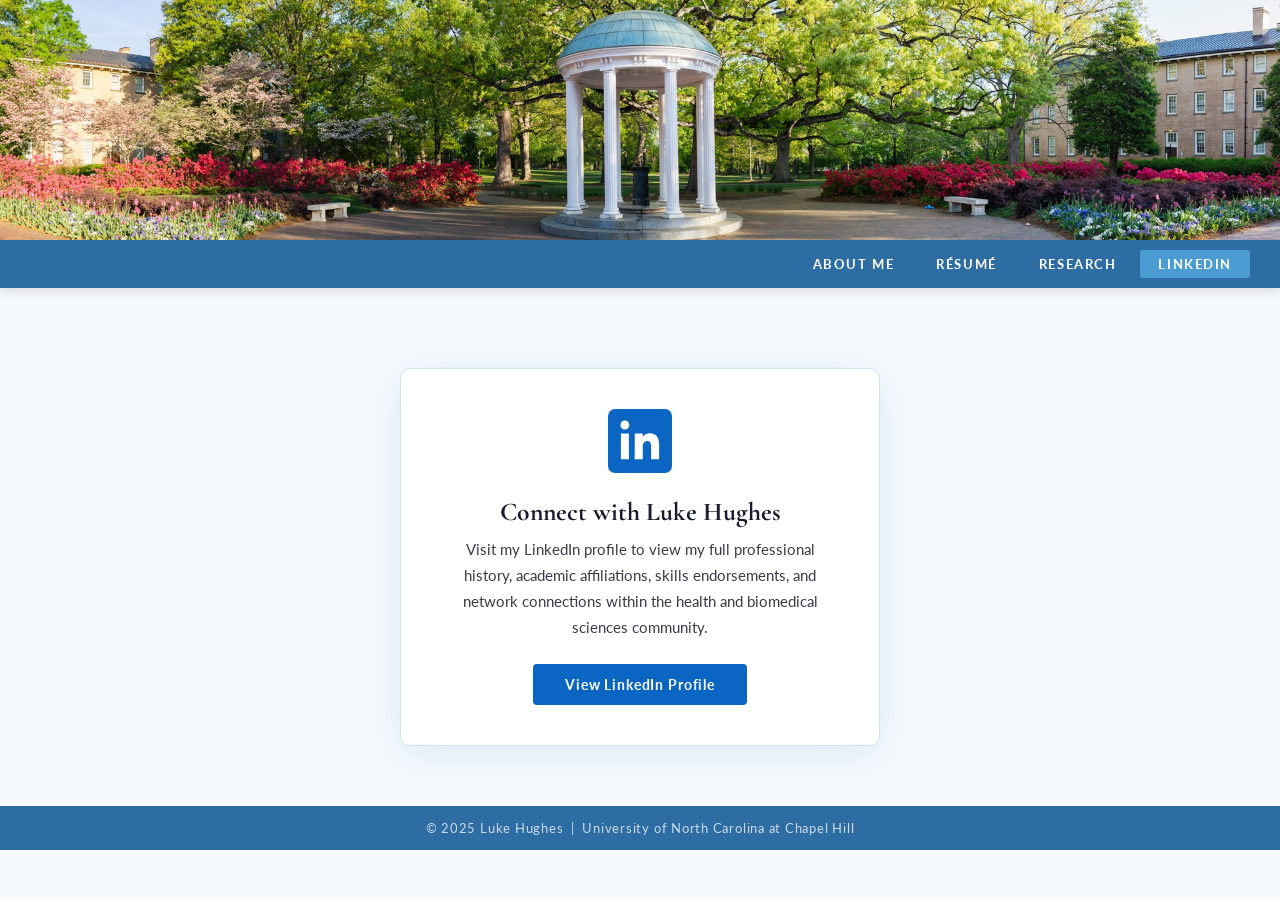
==== linkedin.html @ d586a3e1 "Add files via upload" ====
<!DOCTYPE html>
<html lang="en">
<head>
  <meta charset="UTF-8" />
  <meta name="viewport" content="width=device-width, initial-scale=1.0" />
  <title>Luke Hughes | LinkedIn</title>
  <link rel="stylesheet" href="styles.css" />
  <style>
    main { padding-top: 80px; }
  </style>
</head>
<body>
  <header class="site-header">
    <img class="banner" src="unc_well.jpg" alt="The Old Well at UNC Chapel Hill" />
    <nav class="nav-bar">
      <a href="index.html">About Me</a>
      <a href="resume.html">Résumé</a>
      <a href="research.html">Research</a>
      <a href="linkedin.html" class="active">LinkedIn</a>
    </nav>
  </header>
  <main>
    <div class="linkedin-card">
      <svg class="linkedin-icon" xmlns="http://www.w3.org/2000/svg" viewBox="0 0 72 72">
        <rect width="72" height="72" rx="8" fill="#0A66C2"/>
        <path fill="#fff" d="M14.5 27.5h9v29h-9zM19 23a5 5 0 110-10 5 5 0 010 10zM57.5 56.5h-9V42c0-3.5-1.3-5.9-4.5-5.9-2.5 0-3.9 1.7-4.6 3.3-.2.6-.3 1.4-.3 2.2v14.9h-9s.1-24.2 0-29h9v4.1c1.2-1.8 3.3-4.4 8-4.4 5.9 0 10.4 3.8 10.4 12.1v17.2z"/>
      </svg>
      <h2>Connect with Luke Hughes</h2>
      <p>Visit my LinkedIn profile to view my full professional history, academic affiliations, skills endorsements, and network connections within the health and biomedical sciences community.</p>
      <a class="btn-linkedin" href="https://www.linkedin.com/in/luke-hughes-86432b270" target="_blank">View LinkedIn Profile</a>
    </div>
  </main>
  <footer>
    <p>&copy; 2025 Luke Hughes &nbsp;|&nbsp; University of North Carolina at Chapel Hill</p>
  </footer>
</body>
</html>
---- styles.css ----
@import url('https://fonts.googleapis.com/css2?family=Cormorant+Garamond:ital,wght@0,400;0,500;0,600;0,700;1,400;1,500&family=Lato:wght@300;400;700&display=swap');

:root {
  --carolina-blue: #4B9CD3;
  --carolina-blue-dark: #2E6DA4;
  --carolina-blue-light: #d0e8f7;
  --white: #ffffff;
  --off-white: #f7fafd;
  --text-dark: #1a1a2e;
  --text-mid: #3a3a4a;
  --text-light: #6b7280;
  --border: #d0e4f0;
  --shadow: 0 4px 24px rgba(75, 156, 211, 0.10);
  --shadow-strong: 0 8px 40px rgba(75, 156, 211, 0.18);
}

*, *::before, *::after { box-sizing: border-box; margin: 0; padding: 0; }
html { scroll-behavior: smooth; }
body { font-family: 'Lato', sans-serif; background-color: var(--off-white); color: var(--text-dark); min-height: 100vh; }

.site-header { width: 100%; position: relative; }
.banner { width: 100%; height: 240px; object-fit: cover; object-position: 50% 35%; display: block; }

.nav-bar {
  background-color: var(--carolina-blue-dark);
  width: 100%;
  display: flex;
  justify-content: flex-end;
  align-items: center;
  padding: 0 30px;
  height: 48px;
  box-shadow: 0 2px 12px rgba(0,0,0,0.15);
}

.nav-bar a {
  font-family: 'Lato', sans-serif;
  font-weight: 700;
  font-size: 0.82rem;
  letter-spacing: 0.12em;
  text-transform: uppercase;
  color: var(--white);
  text-decoration: none;
  padding: 6px 18px;
  border-radius: 3px;
  margin-left: 6px;
  transition: background 0.2s ease;
}
.nav-bar a:hover, .nav-bar a.active { background-color: var(--carolina-blue); }

main { max-width: 960px; margin: 0 auto; padding: 48px 40px 60px; }

.section-heading {
  font-family: 'Cormorant Garamond', serif;
  font-size: 2rem;
  font-weight: 600;
  color: var(--carolina-blue-dark);
  margin-bottom: 8px;
  padding-bottom: 10px;
  border-bottom: 2px solid var(--carolina-blue-light);
}

.section-subheading {
  font-family: 'Cormorant Garamond', serif;
  font-size: 1.25rem;
  font-weight: 600;
  color: var(--text-dark);
  margin: 28px 0 6px;
}

.body-text { font-size: 1.01rem; line-height: 1.82; color: var(--text-mid); margin-bottom: 14px; }
.divider { border: none; border-top: 2px solid var(--carolina-blue-light); margin: 40px 0; }

.resume-header { text-align: center; margin-bottom: 36px; }
.resume-header h1 { font-family: 'Cormorant Garamond', serif; font-size: 2.8rem; font-weight: 700; color: var(--text-dark); letter-spacing: 0.06em; }
.resume-header .contact-line { font-size: 0.88rem; color: var(--text-light); letter-spacing: 0.06em; margin-top: 6px; }
.resume-header .contact-line a { color: var(--carolina-blue-dark); text-decoration: none; }
.resume-section { margin-bottom: 32px; }
.resume-section-title { font-family: 'Lato', sans-serif; font-size: 0.75rem; font-weight: 700; letter-spacing: 0.18em; text-transform: uppercase; color: var(--carolina-blue-dark); border-bottom: 1.5px solid var(--carolina-blue); padding-bottom: 5px; margin-bottom: 14px; }
.resume-entry { display: flex; justify-content: space-between; align-items: flex-start; margin-bottom: 16px; }
.resume-entry-left { flex: 1; }
.resume-entry-title { font-weight: 700; font-size: 0.98rem; color: var(--text-dark); }
.resume-entry-org { font-size: 0.92rem; color: var(--text-mid); font-style: italic; }
.resume-entry-detail { font-size: 0.88rem; color: var(--text-light); margin-top: 2px; line-height: 1.6; }
.resume-entry-date { font-size: 0.85rem; color: var(--text-light); white-space: nowrap; margin-left: 20px; padding-top: 2px; }

.research-block { background: var(--white); border: 1px solid var(--border); border-radius: 8px; padding: 28px 32px; margin-bottom: 24px; box-shadow: var(--shadow); }

.linkedin-card { background: var(--white); border: 1px solid var(--border); border-radius: 10px; padding: 40px; text-align: center; box-shadow: var(--shadow-strong); max-width: 480px; margin: 0 auto; }
.linkedin-icon { width: 64px; height: 64px; margin-bottom: 20px; }
.linkedin-card h2 { font-family: 'Cormorant Garamond', serif; font-size: 1.6rem; color: var(--text-dark); margin-bottom: 10px; }
.linkedin-card p { font-size: 0.95rem; color: var(--text-mid); line-height: 1.7; margin-bottom: 24px; }
.btn-linkedin { display: inline-block; background-color: #0A66C2; color: var(--white); font-family: 'Lato', sans-serif; font-weight: 700; font-size: 0.9rem; letter-spacing: 0.06em; padding: 12px 32px; border-radius: 4px; text-decoration: none; transition: background 0.2s ease; }
.btn-linkedin:hover { background-color: #004182; }

footer { background-color: var(--carolina-blue-dark); color: rgba(255,255,255,0.75); text-align: center; font-size: 0.8rem; letter-spacing: 0.06em; padding: 14px 20px; margin-top: 0; }
footer a { color: var(--white); text-decoration: none; }
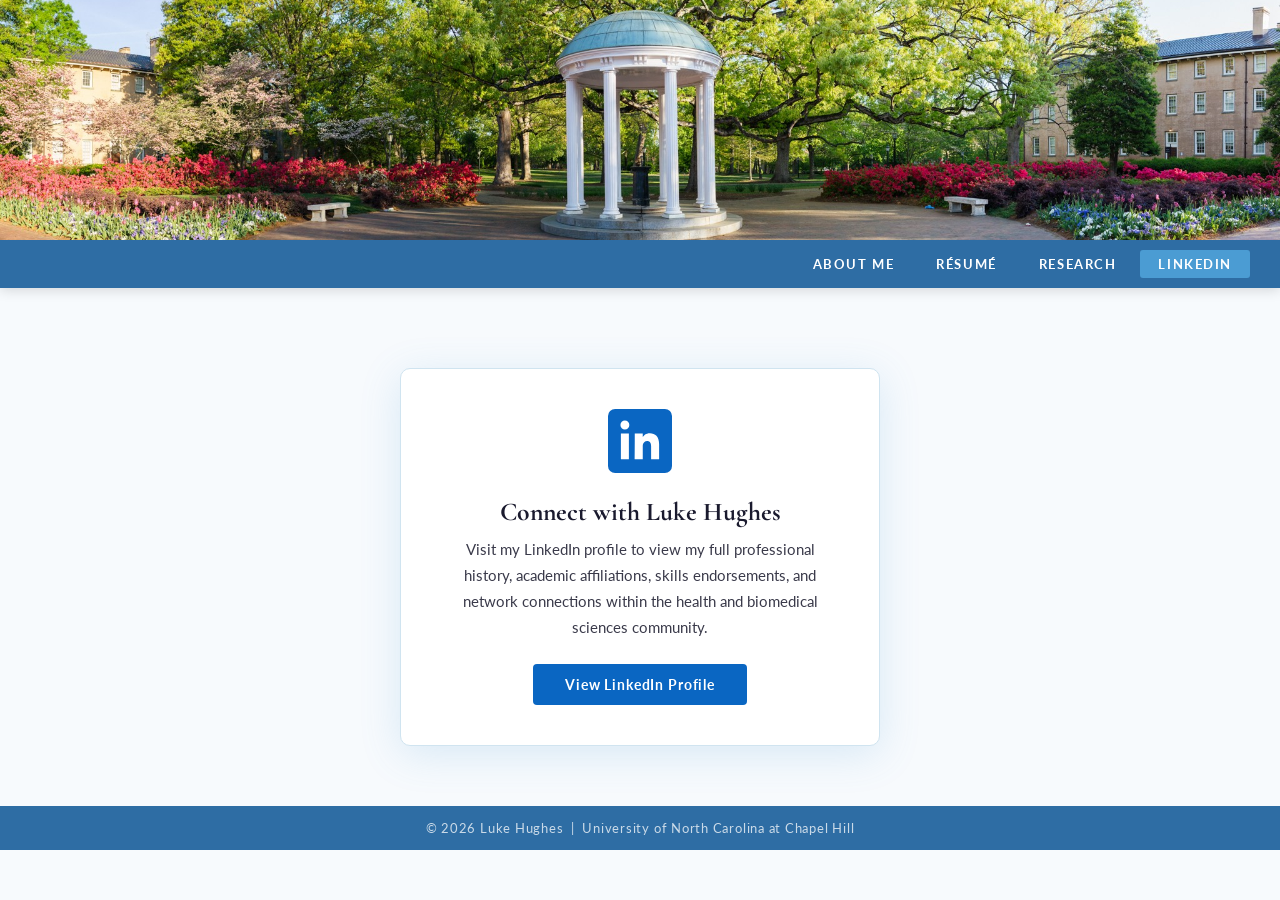
==== commit 8b097f9b: "Add files via upload" ====
--- a/linkedin.html
+++ b/linkedin.html
@@ -31,7 +31,7 @@
     </div>
   </main>
   <footer>
-    <p>&copy; 2025 Luke Hughes &nbsp;|&nbsp; University of North Carolina at Chapel Hill</p>
+    <p>&copy; 2026 Luke Hughes &nbsp;|&nbsp; University of North Carolina at Chapel Hill</p>
   </footer>
 </body>
 </html>
